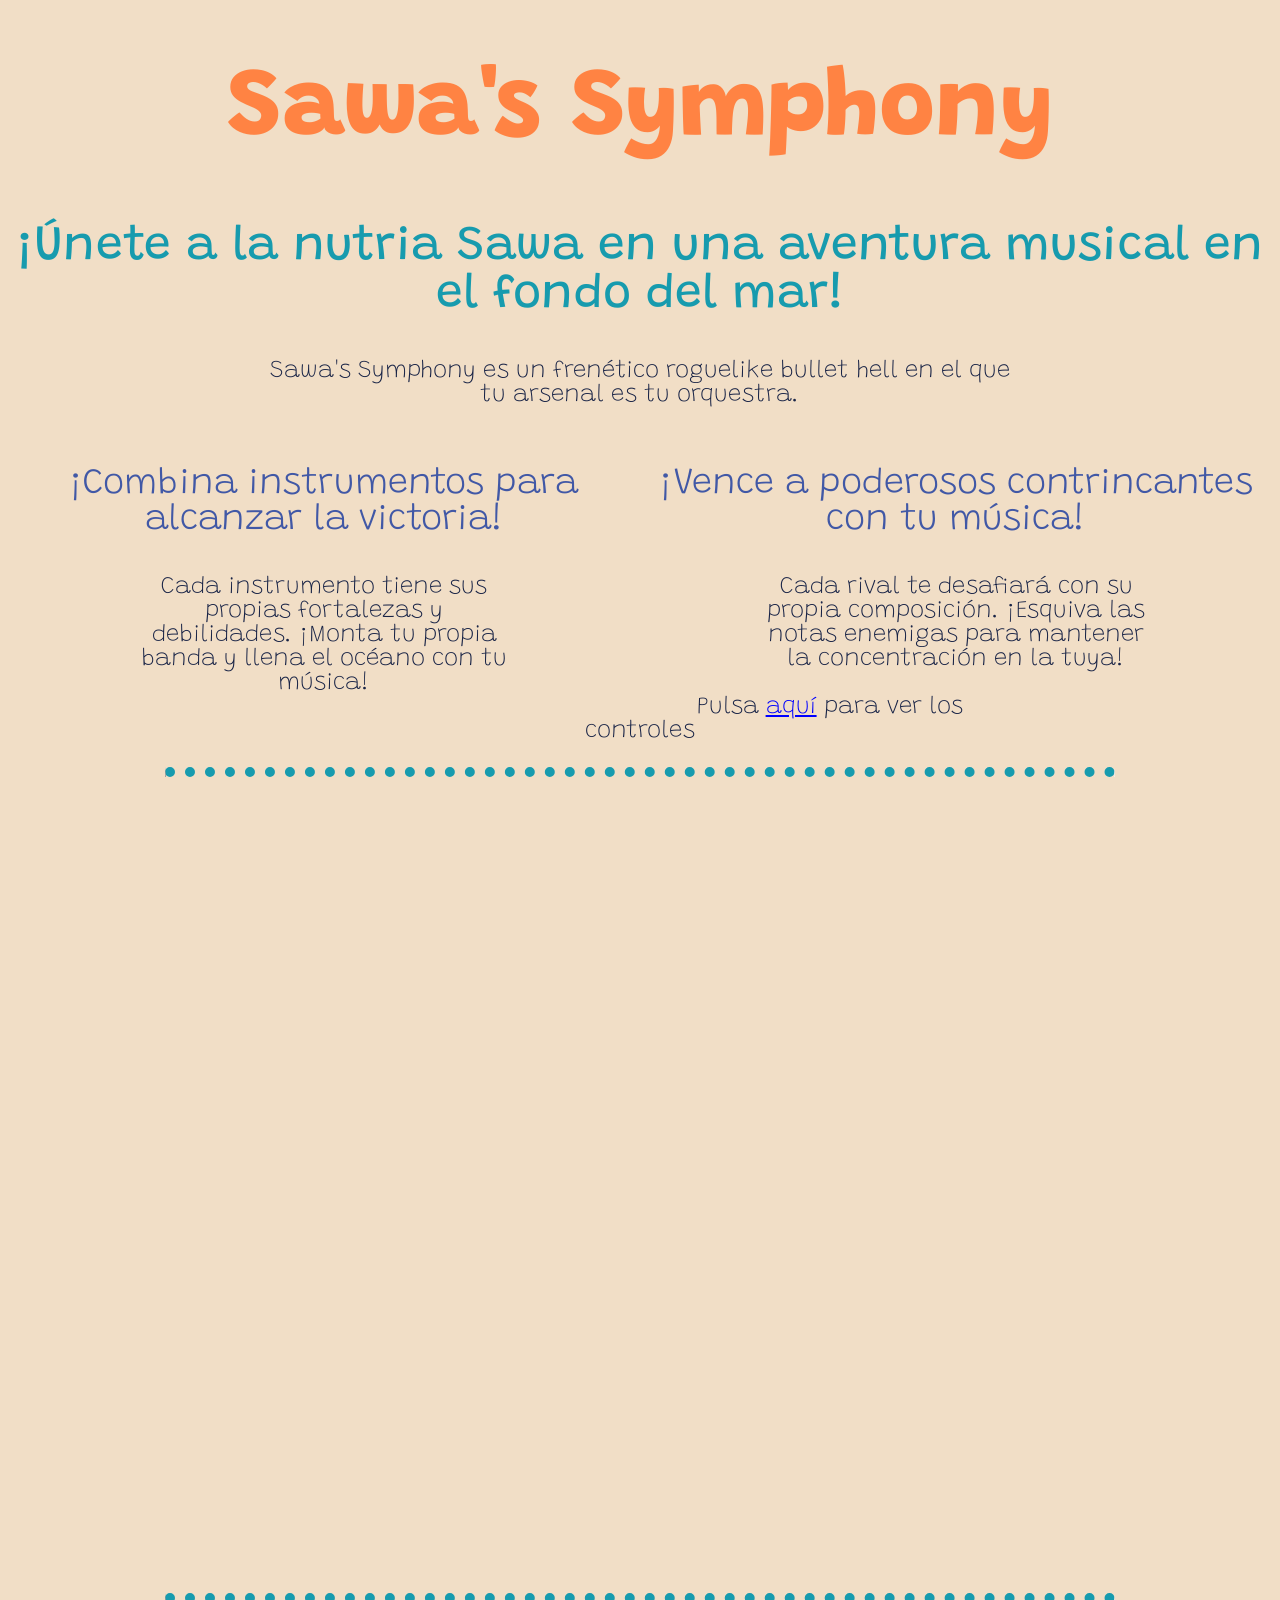
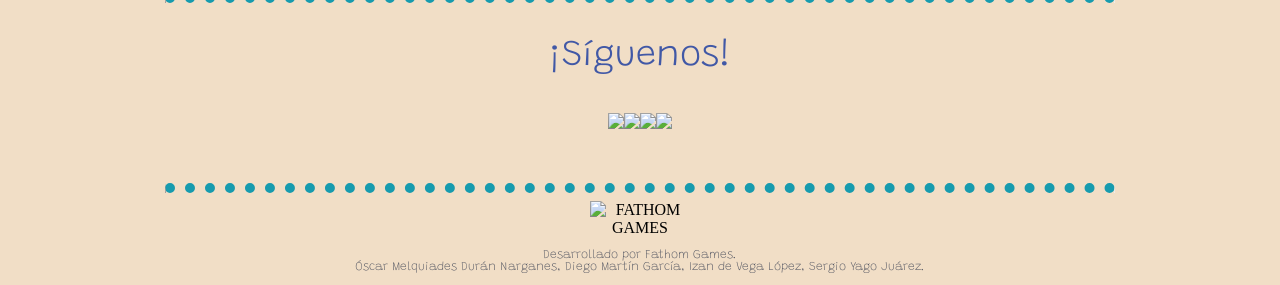
==== index.html @ df820139 "Añadir menú de controles a la web" ====
<!--Izan de Vega López. Óscar Melquiades durán Narganes-->


<!DOCTYPE html>
<html lang="es">
<head>
  <style>
  @import url('https://fonts.googleapis.com/css2?family=Grandstander:ital,wght@0,100..900;1,100..900&display=swap');
  </style>
  <meta charset="utf-8">
  <title>Sawa's Symphony</title>
  <link rel="icon" type="image/x-icon" href = "assets/img/fathomgames500px.png">
  <meta name="viewport" content="width=device-width, initial-scale=1.0">
  <link rel="stylesheet" href="css/estilo.css">
  <script src="lib/phaser.js"></script>
  <script src="src/game.js" type = "module"></script> 

</head>

<body>
  <h1>Sawa's Symphony</h1>
  <div>
  <h2>
    ¡Únete a la nutria Sawa en una aventura musical en el fondo del mar!
  </h2>
    <p class>Sawa's Symphony es un frenético roguelike bullet hell en el que tu arsenal es tu orquestra.</p>
    <div class = "column3">
      <h3>¡Combina instrumentos para alcanzar la victoria!</h3>
      <p>Cada instrumento tiene sus propias fortalezas y debilidades. ¡Monta tu propia banda y llena el océano con tu música!</p>
    </div>
    <div class = "column3">
      <h3>¡Vence a poderosos contrincantes con tu música!</h3>
      <p>Cada rival te desafiará con su propia composición. ¡Esquiva las notas enemigas para mantener la concentración en la tuya!</p>
    </div>
  </div>
  <p id = "controles">Pulsa <a href="/html/controls.html" style="color:blue;">aquí</a> para ver los controles</p>
  <hr>
  <div class = "blankspace" id = "game"></div>
  <hr>
  <div>
    <h3>¡Síguenos!</h3>
    <p><a href="https://www.youtube.com/channel/UCYzZh8CjlzoX60kzE2s3ylw" target="_blank"><img src = "assets/img/yt.png"></a><a href="https://www.instagram.com/fathomgames1/" target="_blank"><img src = "assets/img/instagram.png"></a><a href="https://x.com/FathomGames1" target="_blank"><img src = "assets/img/x.png"></a><a href="https://discord.gg/kZKrkjG527" target="_blank"><img src = "assets/img/discord.png"></a>
    </p>
  </div>
  <hr>
  <div>
    <img class = "smallimages" src="assets/img/fathomgamestext500px.png" alt = "FATHOM GAMES"/>
    <p class = "credits">Desarrollado por Fathom Games.<br>Óscar Melquiades Durán Narganes, Diego Martín García, Izan de Vega López, Sergio Yago Juárez.</p>
  </div>

</body>
<!--2023-2024-->
</html>
---- css/estilo.css ----
.grandstander {
  font-family: "Grandstander", cursive;
  font-optical-sizing: auto;
  font-weight: 100 900;
  font-style: normal;
}


h1 {
  color: #FF8343;
  font-family: "Grandstander";
  font-size: 96px;
  font-weight: 800;
  text-align: center;
}
.clase {
  color: red;
}
h2{
  color: #179BAE;
  font-family: "Grandstander";
  font-size: 48px;
  font-weight: 400;
  text-align: center;
}
h3{
  color: #4158A6;
  font-family: "Grandstander";
  font-size: 36px;
  font-weight: 200;
  text-align: center;
}
p {
    color: #182346;
    white-space: pre;
    margin-left: 20%;
    margin-right: 20%;
    font-family: "Grandstander";
    font-weight: 100;
    font-size: 24px;
    word-wrap: break-word;
    white-space: pre-wrap;
    text-align: center;
}

body {
    background: #F1DEC6;
    /*background: linear-gradient(90deg, rgba(0,212,255,1) 0, rgba(9,9,121,1) 35% , rgba(2,0,36,1) 50%, rgba(255,0,0) 75%, rgba(0,255,0) 100%);*/
}

hr{
  border-top: 10px dotted #179BAE;
  border-bottom: 0px;
  width: 75%;
}

.column {
    float: left;
    width: 25%;
}
.column2 {
    float: left;
    width: 33%;
}
.column3 {
    float: left;
    width: 50%;
}

.blankspace{
  height: 800px;
  width: auto;
}
.littleblankspace{
  height:250px;
  width: auto;
}
.smallimages{
  display: block;
  text-align: center;
  margin-left: auto;
  margin-right: auto;
  width: 100px;
  height: auto;
}
.credits{
  color: #4a4e5c;
  font-size: 12px;
  text-align: center;
}
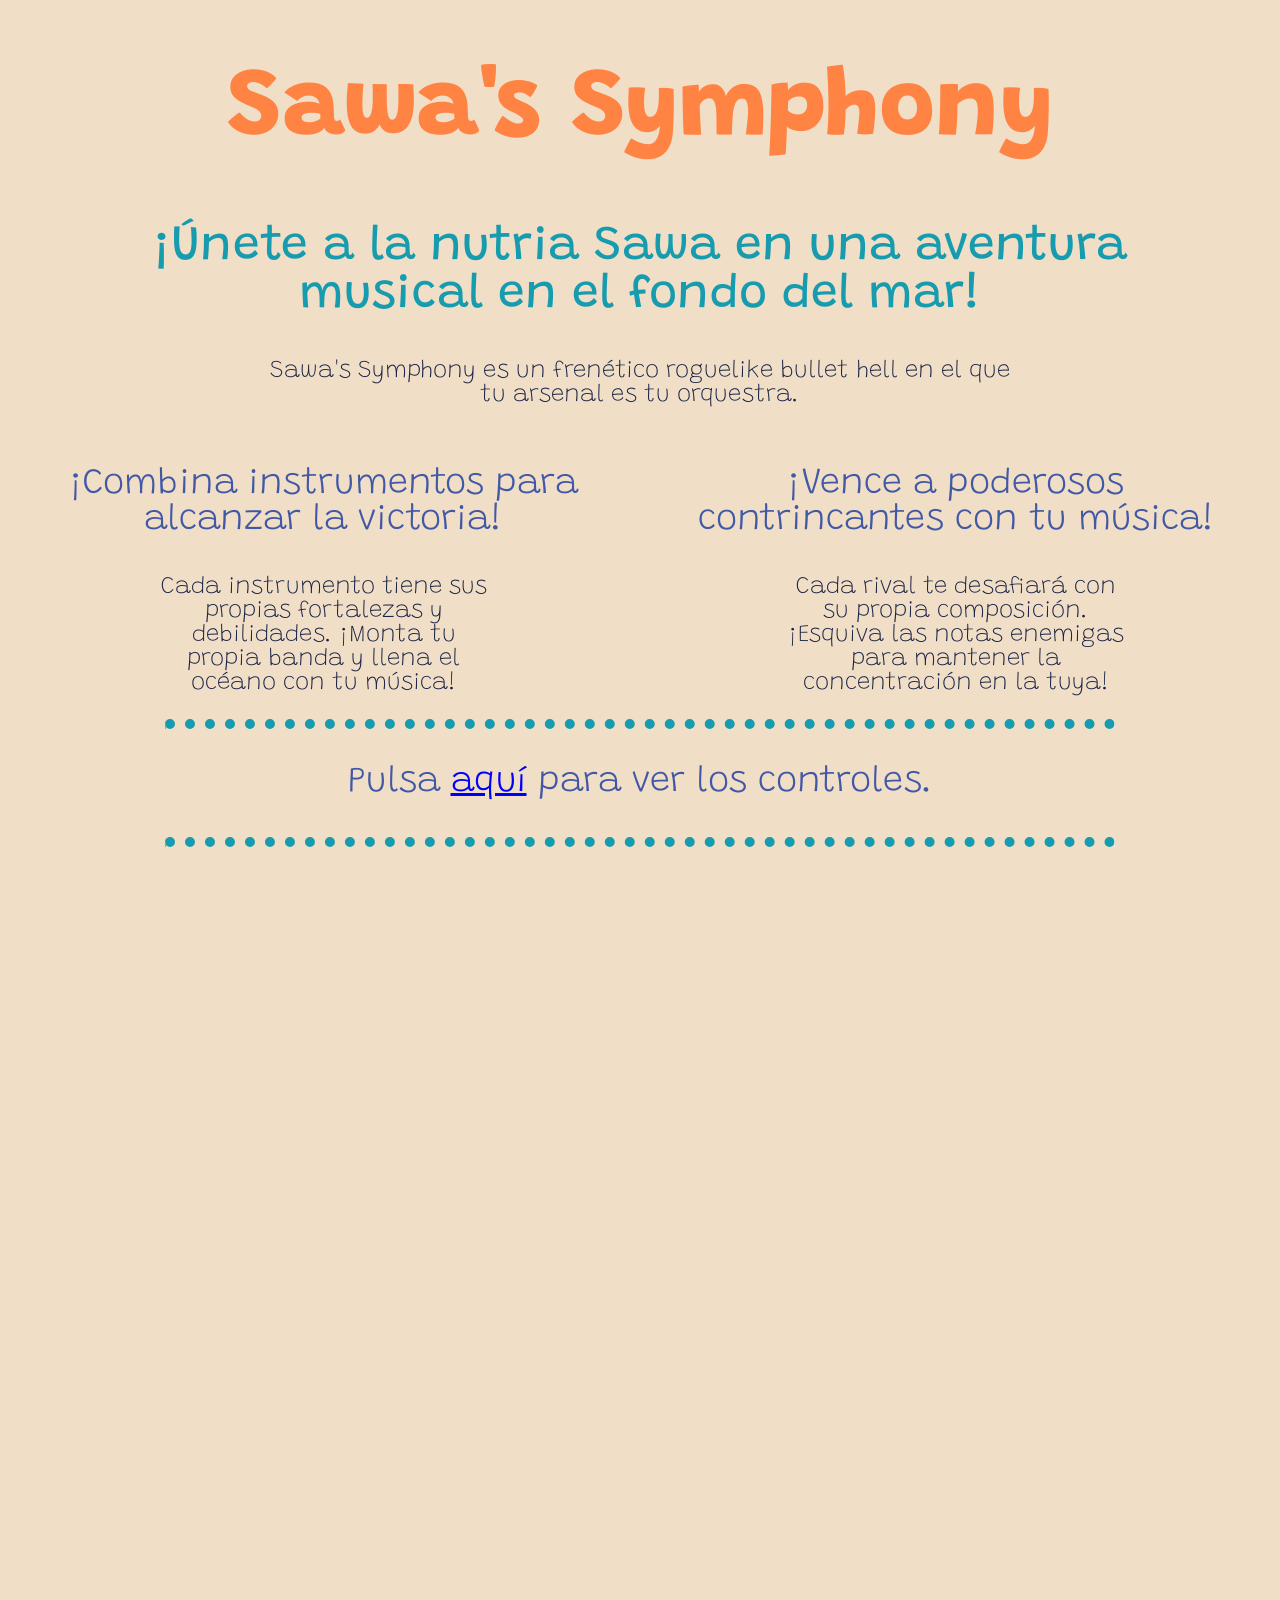
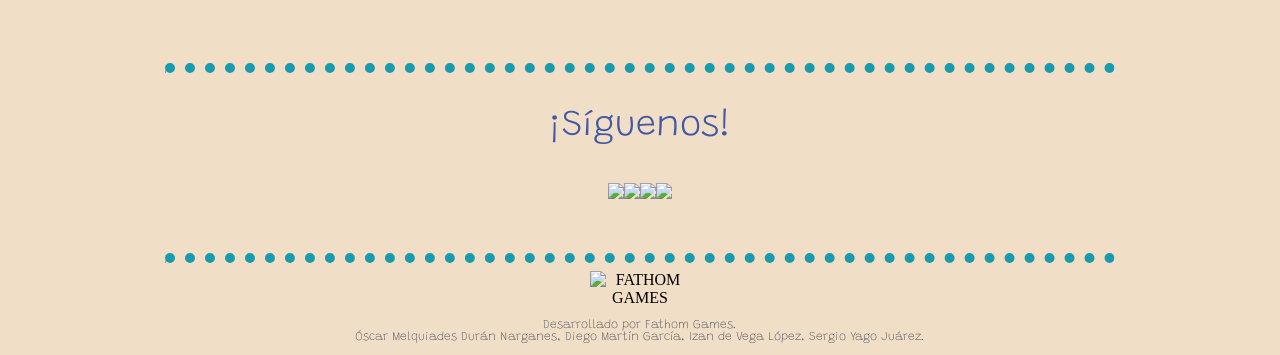
==== commit e951a522: "Reestructurada página Nuevo HTML y CSS" ====
--- a/index.html
+++ b/index.html
@@ -24,16 +24,17 @@
     ¡Únete a la nutria Sawa en una aventura musical en el fondo del mar!
   </h2>
     <p class>Sawa's Symphony es un frenético roguelike bullet hell en el que tu arsenal es tu orquestra.</p>
-    <div class = "column3">
+    <div class = "column3left">
       <h3>¡Combina instrumentos para alcanzar la victoria!</h3>
       <p>Cada instrumento tiene sus propias fortalezas y debilidades. ¡Monta tu propia banda y llena el océano con tu música!</p>
     </div>
-    <div class = "column3">
+    <div class = "column3right">
       <h3>¡Vence a poderosos contrincantes con tu música!</h3>
       <p>Cada rival te desafiará con su propia composición. ¡Esquiva las notas enemigas para mantener la concentración en la tuya!</p>
     </div>
   </div>
-  <p id = "controles">Pulsa <a href="/html/controls.html" style="color:blue;">aquí</a> para ver los controles</p>
+  <hr>
+  <h3 id = "controles">Pulsa <a href="controls.html" style="color:blue;">aquí</a> para ver los controles.</h3>
   <hr>
   <div class = "blankspace" id = "game"></div>
   <hr>
@@ -50,4 +51,4 @@
 
 </body>
 <!--2023-2024-->
-</html>+</html>
--- a/css/estilo.css
+++ b/css/estilo.css
@@ -22,6 +22,8 @@
   font-size: 48px;
   font-weight: 400;
   text-align: center;
+  margin-left: 10%;
+  margin-right: 10%;
 }
 h3{
   color: #4158A6;
@@ -66,6 +68,16 @@
     float: left;
     width: 50%;
 }
+.column3left {
+  margin-left: 2.5%;
+  float: left;
+  width: 45%;
+}
+.column3right {
+  margin-right: 2.5%;
+  float: right;
+  width: 45%;
+}
 
 .blankspace{
   height: 800px;
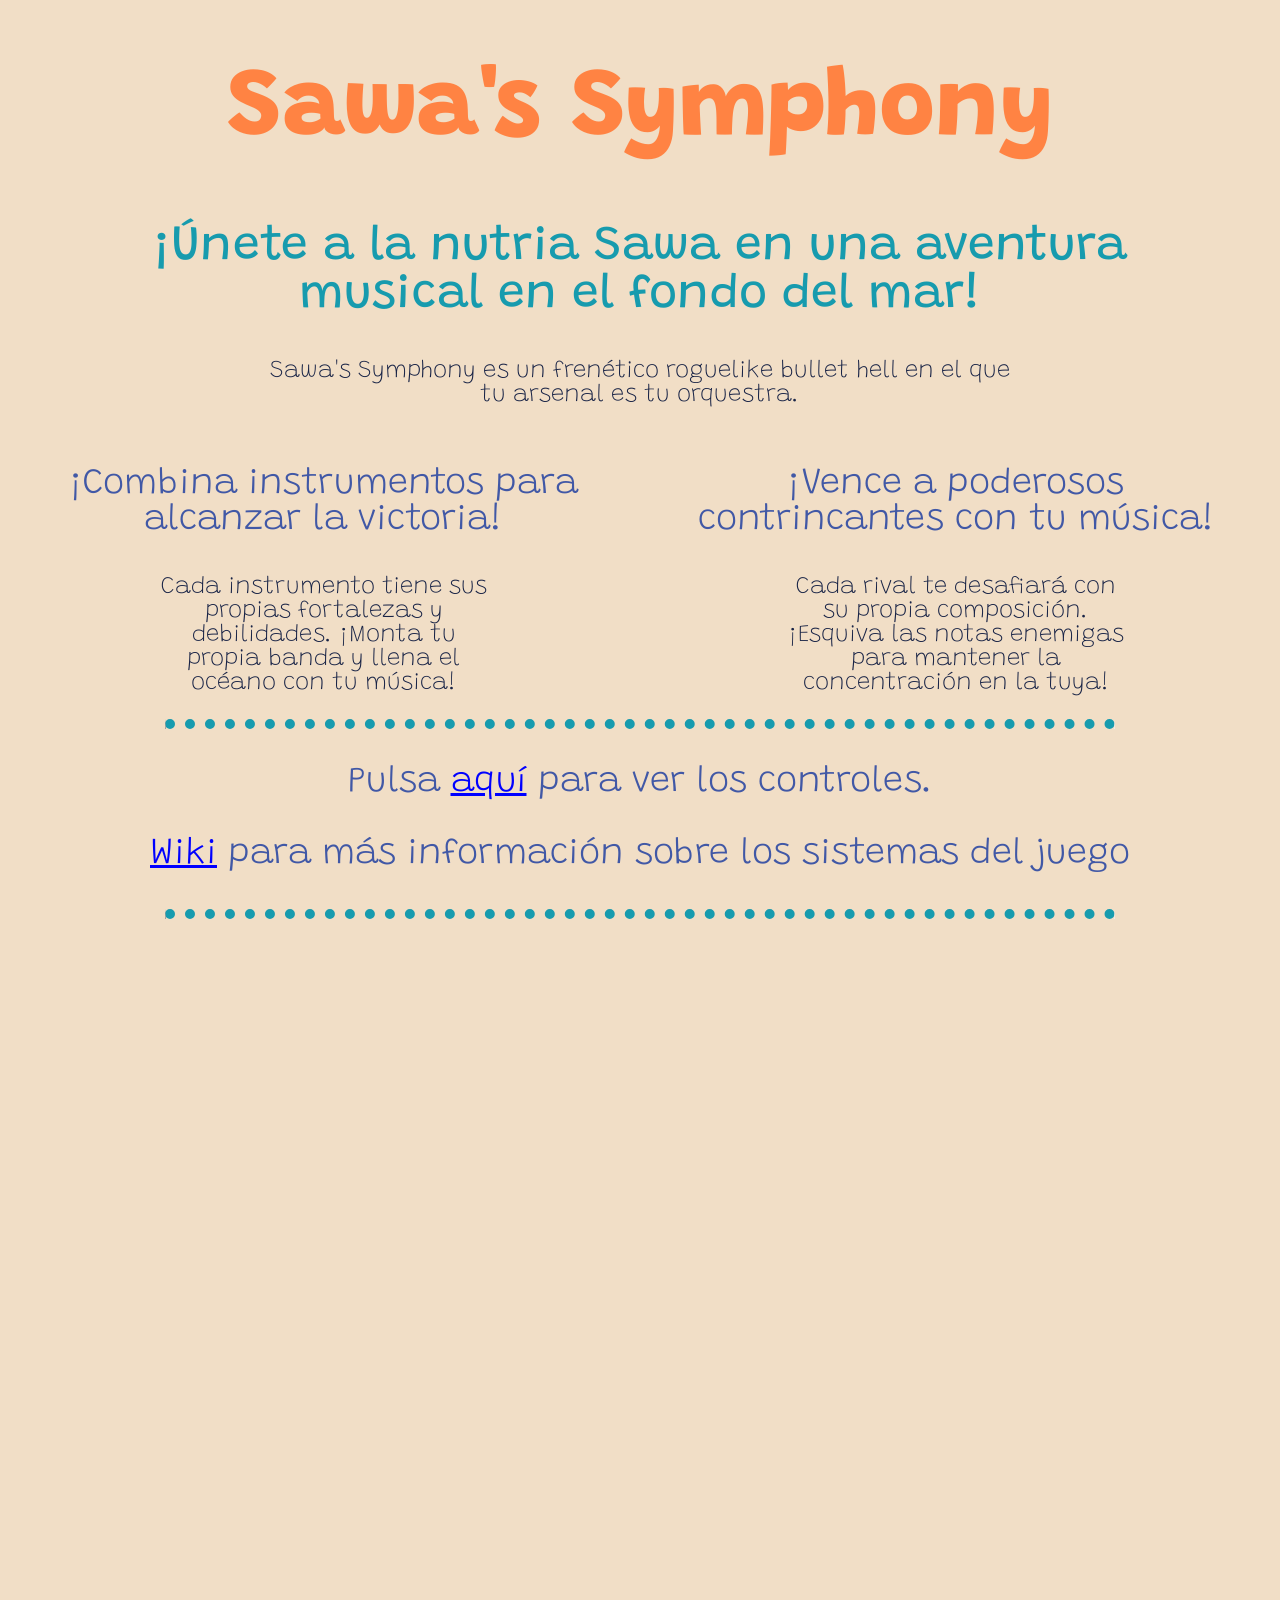
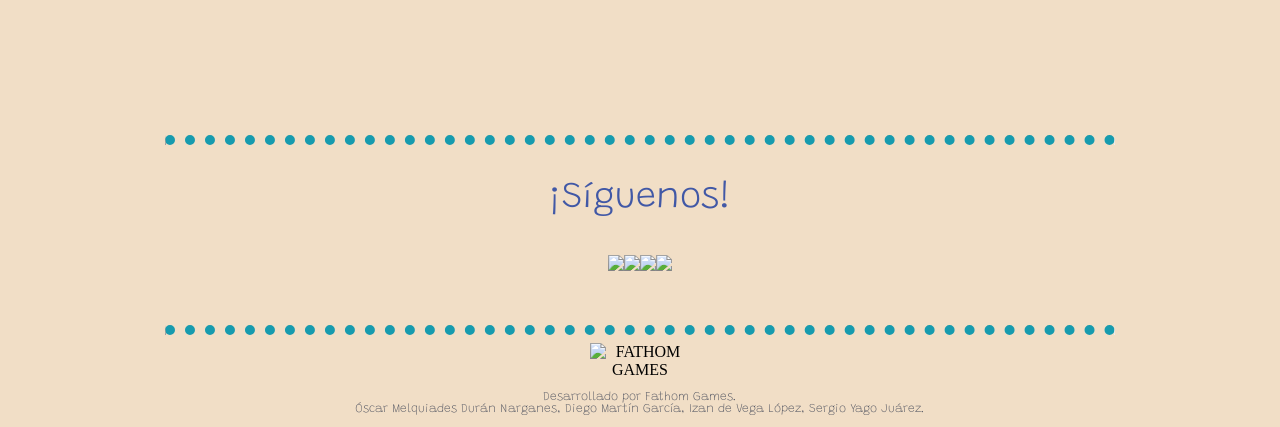
==== commit 46006e06: "Update index.html" ====
--- a/index.html
+++ b/index.html
@@ -12,8 +12,9 @@
   <link rel="icon" type="image/x-icon" href = "assets/img/fathomgames500px.png">
   <meta name="viewport" content="width=device-width, initial-scale=1.0">
   <link rel="stylesheet" href="css/estilo.css">
-  <script src="lib/phaser.js"></script>
-  <script src="src/game.js" type = "module"></script> 
+  
+  <script src="./lib/phaser.js"></script>
+  <script src="./src/game.js" type = "module"></script> 
 
 </head>
 
@@ -35,6 +36,7 @@
   </div>
   <hr>
   <h3 id = "controles">Pulsa <a href="controls.html" style="color:blue;">aquí</a> para ver los controles.</h3>
+  <h3 id = "controles"><a href="https://github.com/IzanDeVegaLopez/proyecto_PVLI/wiki" style="color:blue;">Wiki</a> para más información sobre los sistemas del juego </h3>
   <hr>
   <div class = "blankspace" id = "game"></div>
   <hr>
